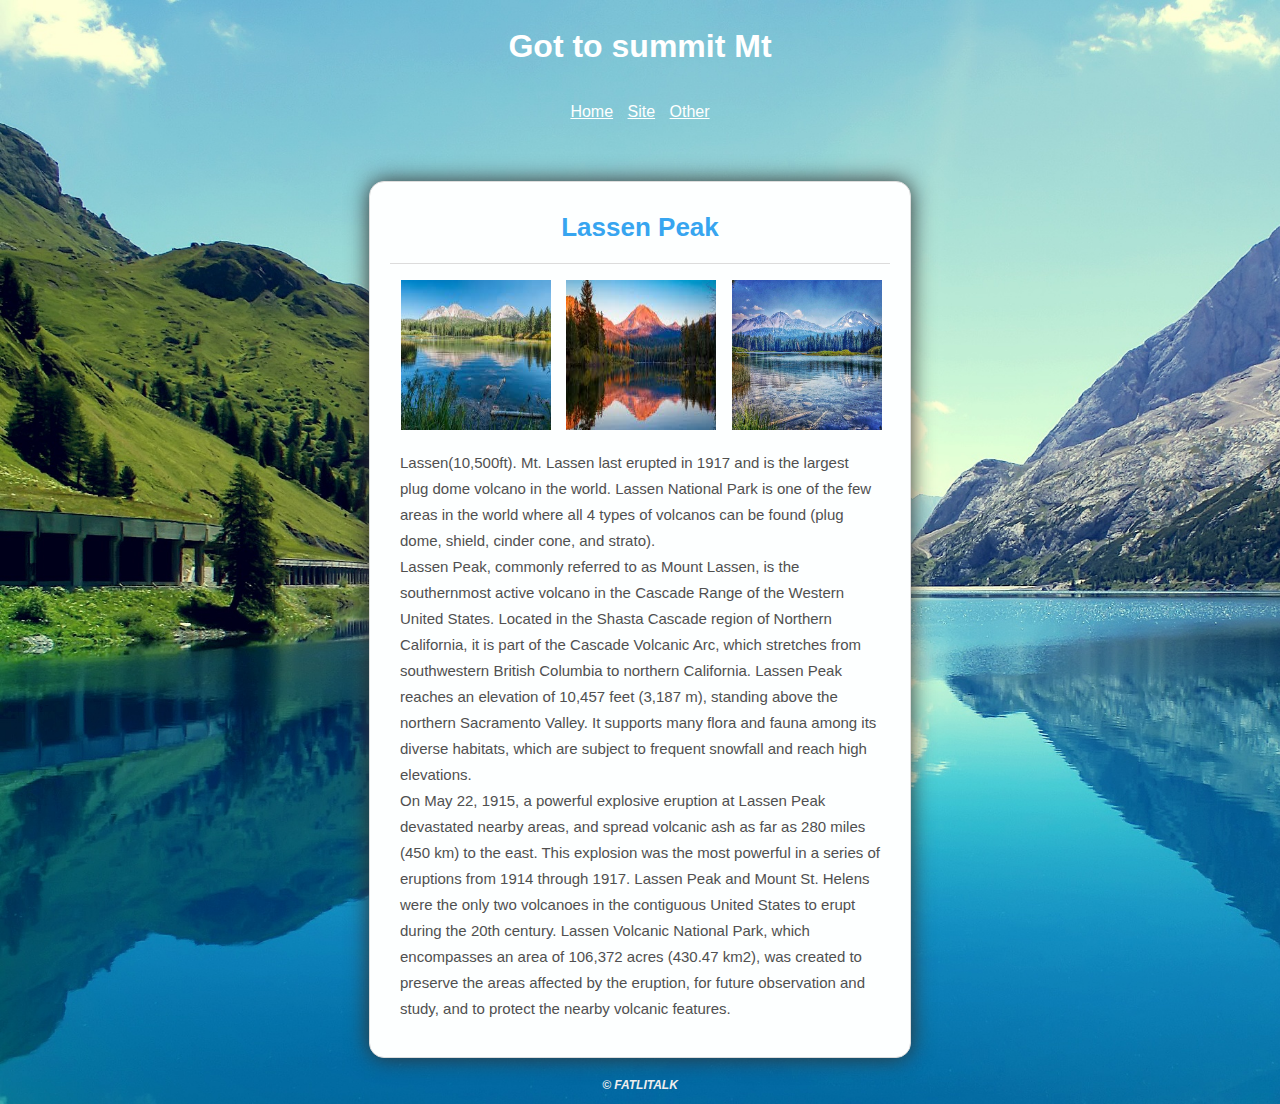
==== index.html @ 470179d6 "Add files via upload" ====
<!DOCTYPE html>
    <html lang="en">
    <head> <!--head部分,填入给浏览器看的内容(以下文字部分均为注释)-->
        <meta charset="UTF-8">
        <title>Lassen Peak</title>
        <link rel="stylesheet" type="text/css" href="main.css"> <!--引用文件夹中的css样式:main.css-->
        <link rel="icon" href="./images/favicon.ico">
    </head>
    <body> <!--body部分,填入在网页上可见的内容,也就是给人看的内容-->
        <div class="header"> <!--第一个div,对应header头部部分,使用class=""引用css中对应的样式-->
            <!-- <img src="images/blah.png"> --> <!--引用logo图片-->
            <h1>Got to summit Mt</h1>
            <br>
            <ul class="nav"> <!--使用ul标签构建导航模块,并且引用导航样式-->
                <li><a href="#">Home</a></li>  <!--使用三个li标签套嵌a标签,创建3个带链接的导航栏-->
                <li><a href="#">Site</a></li>
                <li><a href="#">Other</a></li>
            </ul>
        </div>

        <div class="main-content"> <!--第二个div,对应content内容部分-->
            <h2>Lassen Peak</h2>  <!--使用h2标签实现标题样式-->
            <hr>  <!--使用hr标签实现水平分割线,需要注意的是这个标签比较特殊,在html中只有开始标签<hr>,没有结束标签</hr>-->

            <ul class="photos"> <!--使用ul标签构建图片模块,并且引用图片样式-->
                <li><img src="images/0001.jpg" width="150" height="150" alt="Pic1"></li> <!--使用三个li标签套嵌img标签,创建3个并列的图片,图片限定了宽高;alt是 img标签的属性,是图片的文字提示-->
                <li><img src="images/0002.jpg" width="150" height="150" alt="Pic2"></li>
                <li><img src="images/0003.jpg" width="150" height="150" alt="Pic3"></li>
            </ul>

            <p> <!--p标签实现一段文字的效果-->
                Lassen(10,500ft). Mt. Lassen last erupted in 1917 and is the largest plug dome volcano in the world. Lassen National Park is one of the few areas in the world where all 4 types of volcanos can be found (plug dome, shield, cinder cone, and strato).<br>
                Lassen Peak, commonly referred to as Mount Lassen, is the southernmost active volcano in the Cascade Range of the Western United States. Located in the Shasta Cascade region of Northern California, it is part of the Cascade Volcanic Arc, which stretches from southwestern British Columbia to northern California. Lassen Peak reaches an elevation of 10,457 feet (3,187 m), standing above the northern Sacramento Valley. It supports many flora and fauna among its diverse habitats, which are subject to frequent snowfall and reach high elevations.<br>
                On May 22, 1915, a powerful explosive eruption at Lassen Peak devastated nearby areas, and spread volcanic ash as far as 280 miles (450 km) to the east. This explosion was the most powerful in a series of eruptions from 1914 through 1917. Lassen Peak and Mount St. Helens were the only two volcanoes in the contiguous United States to erupt during the 20th century. Lassen Volcanic National Park, which encompasses an area of 106,372 acres (430.47 km2), was created to preserve the areas affected by the eruption, for future observation and study, and to protect the nearby volcanic features.
            </p>

        </div>
        <div class="footer">  <!--第三个div,对应footer页脚部分-->
            <p>&copy; FatliTalk</p> <!--&copy;是©的固定写法-->
        </div>
    </body>
    </html>
---- main.css ----
body {
      padding: 0 0 0 0;
      background-color: #ffffff;
      background-image: url(images/bg.jpg);
      background-position: top left;
      background-repeat: no-repeat;
      background-size: cover;
      font-family: Helvetica, Arial, sans-serif;
  }
    .nav {
      padding-left: 0;
      margin: 5px 0 20px 0;
      text-align: center;
    }
    .nav li {
      display: inline;
      padding-right: 10px;
    }
    .nav li:last-child {
      padding-right: 0;
    }
    .header {
      padding: 10px 10px 10px 10px;

    }

    .header a {
      color: #ffffff;
    }
    .header img {
      display: block;
      margin: 0 auto 0 auto;
    }
    .header h1 {
      text-align: center;
      /*设置大标题字体*/
      font-family: Georgia, Helvetica, Arial;
    }

    .main-content {
      width: 500px;
      padding: 20px 20px 20px 20px;
      border: 1px solid #dddddd;
      /*圆边角*/
      border-radius:15px;
      margin: 30px auto 0 auto;
      background: #fdffff;
      -webkit-box-shadow: 0 0 22px 0 rgba(50, 50, 50, 1);
      -moz-box-shadow:    0 0 22px 0 rgba(50, 50, 50, 1);
      box-shadow:         0 0 22px 0 rgba(50, 50, 50, 1);

    }
    h1, h2, h3 {
      color: #37A5F0;
    }
    h1 {
      color: #ffffff;
      margin: 10px 0 15px 0;
      text-align: center;
    }
    h2 {
      margin: 10px 0 20px 0;
      text-align: center;
      font-size: 26px;
      font-weight: bold;
    }
    h3 {
      margin: 15px 0 15px 0;
      border-bottom: 1px solid #CCCCCC;
      padding-bottom: 3px;
      font-size: 18px;
      font-weight: bold;
    }
    ul {
      padding: 0 0 0 50px;
    }
    ul li {
      margin: 0 0 5px 0;
    }
    ol {
      padding: 0 0 0 50px;
    }

    p {
        color: #505050;
        font-size: 15px;
        padding-left: 10px;
        padding-right: 10px;
    }
    hr {
        border:none;
        border-top:1px solid gainsboro;
        height:0;
    }

    .main-content {
      width: 500px;
      padding: 20px 20px 20px 20px;
      border: 1px solid #dddddd;
      margin: 30px auto 0 auto;
      /*background: #ffffff url(images/fire.png) top left repeat;*/
    }
    .main-content p {
     line-height: 26px;
    }
    .photos {
      list-style-type: none;
      padding: 0;
    }
    .photos li {
      display: inline;
      padding-left: 11px;
    }
    /*.featured-image {
      width: 500px;
      height: 195px;
      background: #ffffff url(images/featured-cake.png) top left no-repeat;
    }
    .featured-image h3 {
      margin: 0;
      background-color: #333333;
      color: #ffffff;
      padding: 5px 0 5px 15px;
      text-transform: uppercase;
    }*/
    .footer {
      margin-top: 20px;
    }
    .footer p {
      /*color: #aaaaaa;*/
      color: #eeeeee;
      text-align: center;
      font-weight: bold;
      font-size: 12px;
      font-style: italic;
      text-transform: uppercase;
    }
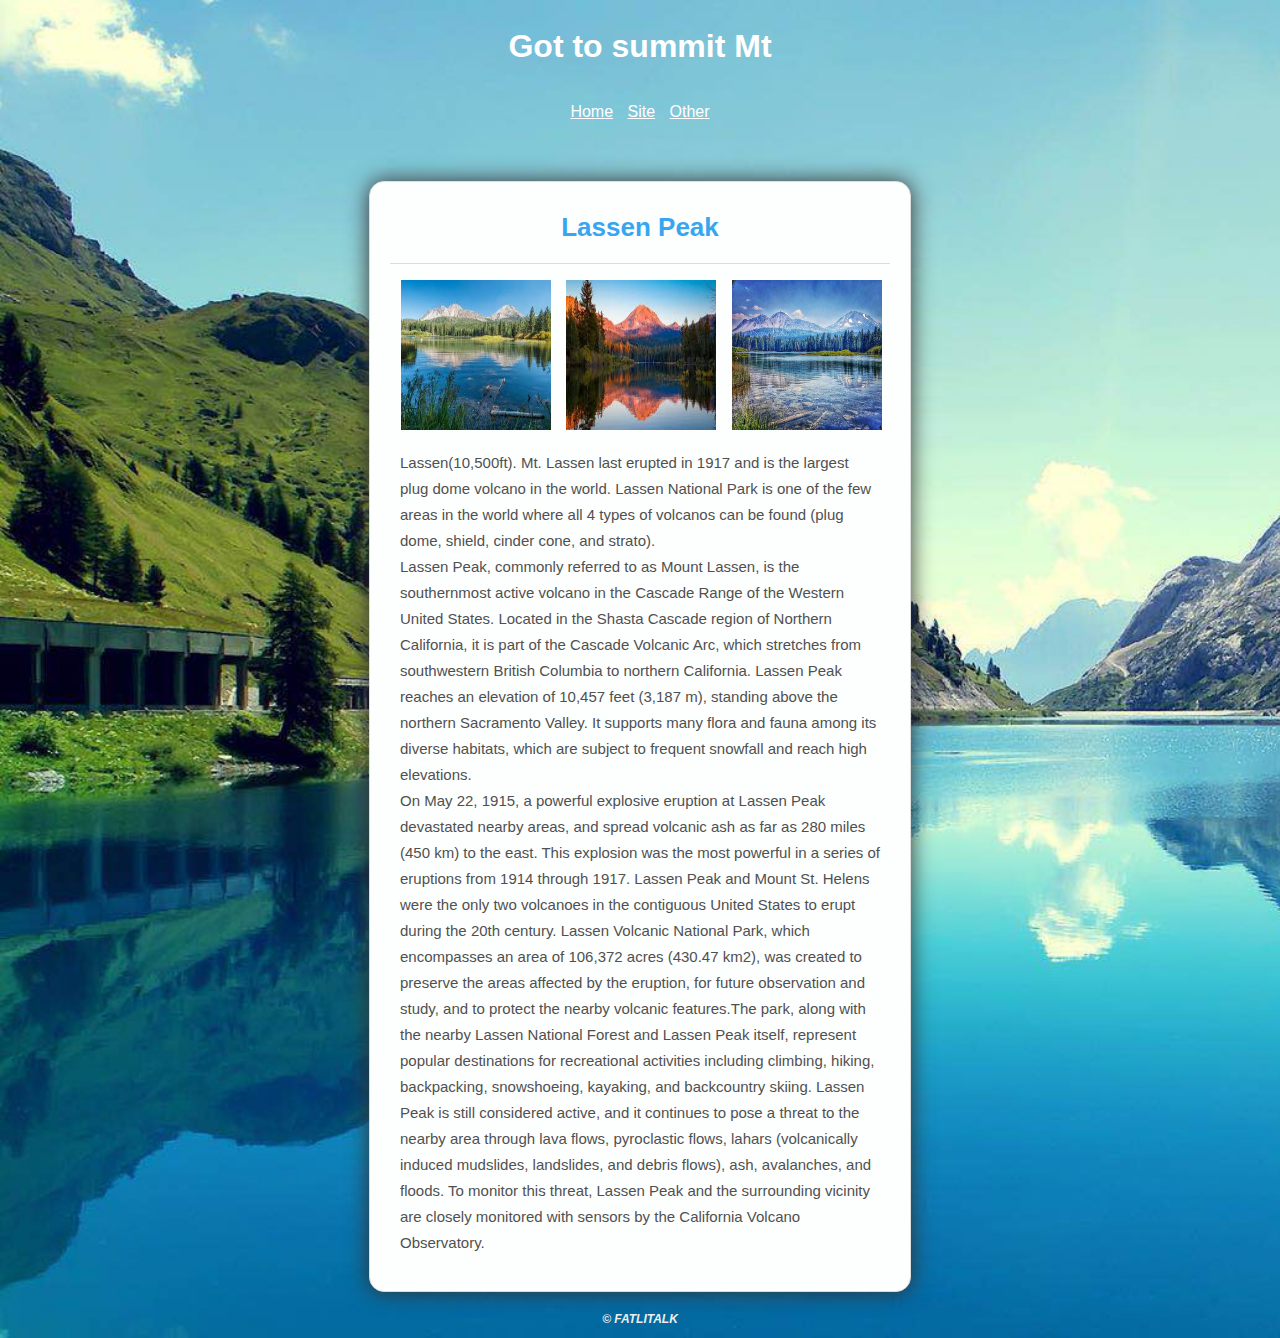
==== commit 7216e6cb: "Update index.html" ====
--- a/index.html
+++ b/index.html
@@ -31,7 +31,7 @@
             <p> <!--p标签实现一段文字的效果-->
                 Lassen(10,500ft). Mt. Lassen last erupted in 1917 and is the largest plug dome volcano in the world. Lassen National Park is one of the few areas in the world where all 4 types of volcanos can be found (plug dome, shield, cinder cone, and strato).<br>
                 Lassen Peak, commonly referred to as Mount Lassen, is the southernmost active volcano in the Cascade Range of the Western United States. Located in the Shasta Cascade region of Northern California, it is part of the Cascade Volcanic Arc, which stretches from southwestern British Columbia to northern California. Lassen Peak reaches an elevation of 10,457 feet (3,187 m), standing above the northern Sacramento Valley. It supports many flora and fauna among its diverse habitats, which are subject to frequent snowfall and reach high elevations.<br>
-                On May 22, 1915, a powerful explosive eruption at Lassen Peak devastated nearby areas, and spread volcanic ash as far as 280 miles (450 km) to the east. This explosion was the most powerful in a series of eruptions from 1914 through 1917. Lassen Peak and Mount St. Helens were the only two volcanoes in the contiguous United States to erupt during the 20th century. Lassen Volcanic National Park, which encompasses an area of 106,372 acres (430.47 km2), was created to preserve the areas affected by the eruption, for future observation and study, and to protect the nearby volcanic features.
+                On May 22, 1915, a powerful explosive eruption at Lassen Peak devastated nearby areas, and spread volcanic ash as far as 280 miles (450 km) to the east. This explosion was the most powerful in a series of eruptions from 1914 through 1917. Lassen Peak and Mount St. Helens were the only two volcanoes in the contiguous United States to erupt during the 20th century. Lassen Volcanic National Park, which encompasses an area of 106,372 acres (430.47 km2), was created to preserve the areas affected by the eruption, for future observation and study, and to protect the nearby volcanic features.The park, along with the nearby Lassen National Forest and Lassen Peak itself, represent popular destinations for recreational activities including climbing, hiking, backpacking, snowshoeing, kayaking, and backcountry skiing. Lassen Peak is still considered active, and it continues to pose a threat to the nearby area through lava flows, pyroclastic flows, lahars (volcanically induced mudslides, landslides, and debris flows), ash, avalanches, and floods. To monitor this threat, Lassen Peak and the surrounding vicinity are closely monitored with sensors by the California Volcano Observatory.
             </p>
 
         </div>
@@ -39,4 +39,4 @@
             <p>&copy; FatliTalk</p> <!--&copy;是©的固定写法-->
         </div>
     </body>
-    </html>+    </html>
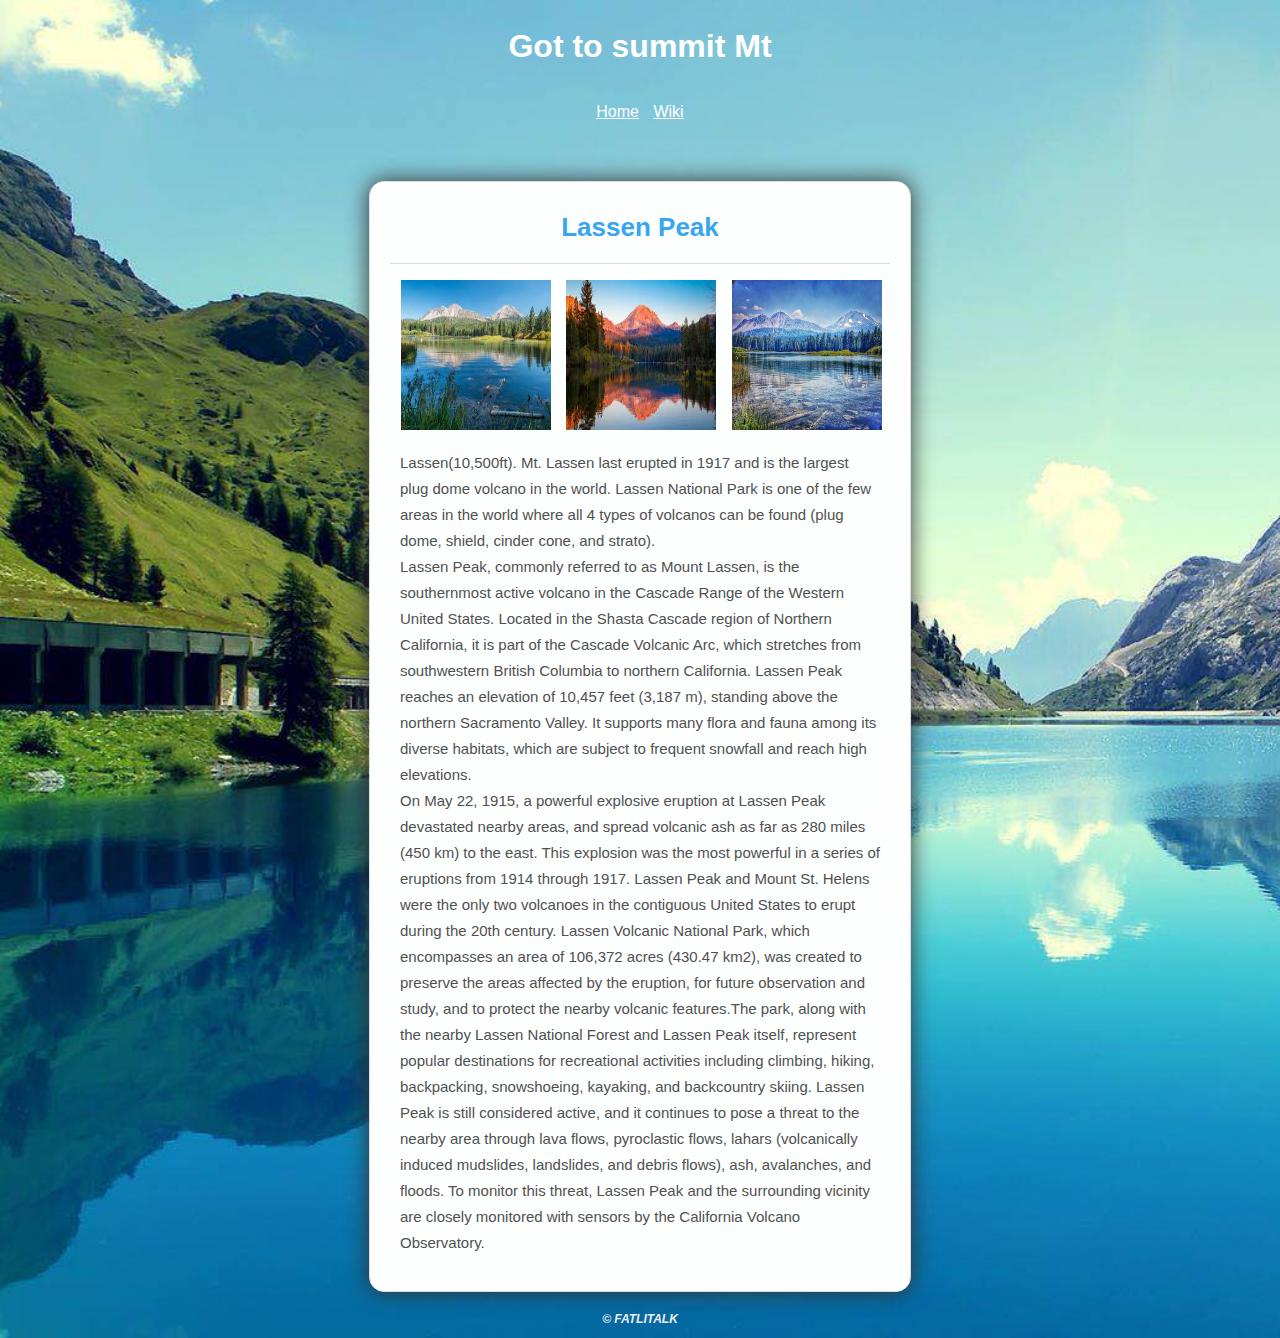
==== commit 11ab257a: "Change nav" ====
--- a/index.html
+++ b/index.html
@@ -12,9 +12,8 @@
             <h1>Got to summit Mt</h1>
             <br>
             <ul class="nav"> <!--使用ul标签构建导航模块,并且引用导航样式-->
-                <li><a href="#">Home</a></li>  <!--使用三个li标签套嵌a标签,创建3个带链接的导航栏-->
-                <li><a href="#">Site</a></li>
-                <li><a href="#">Other</a></li>
+                <li><a href="#">Home</a></li>
+                <li><a href="https://en.wikipedia.org/wiki/Lassen_Peak">Wiki</a></li>
             </ul>
         </div>
 
